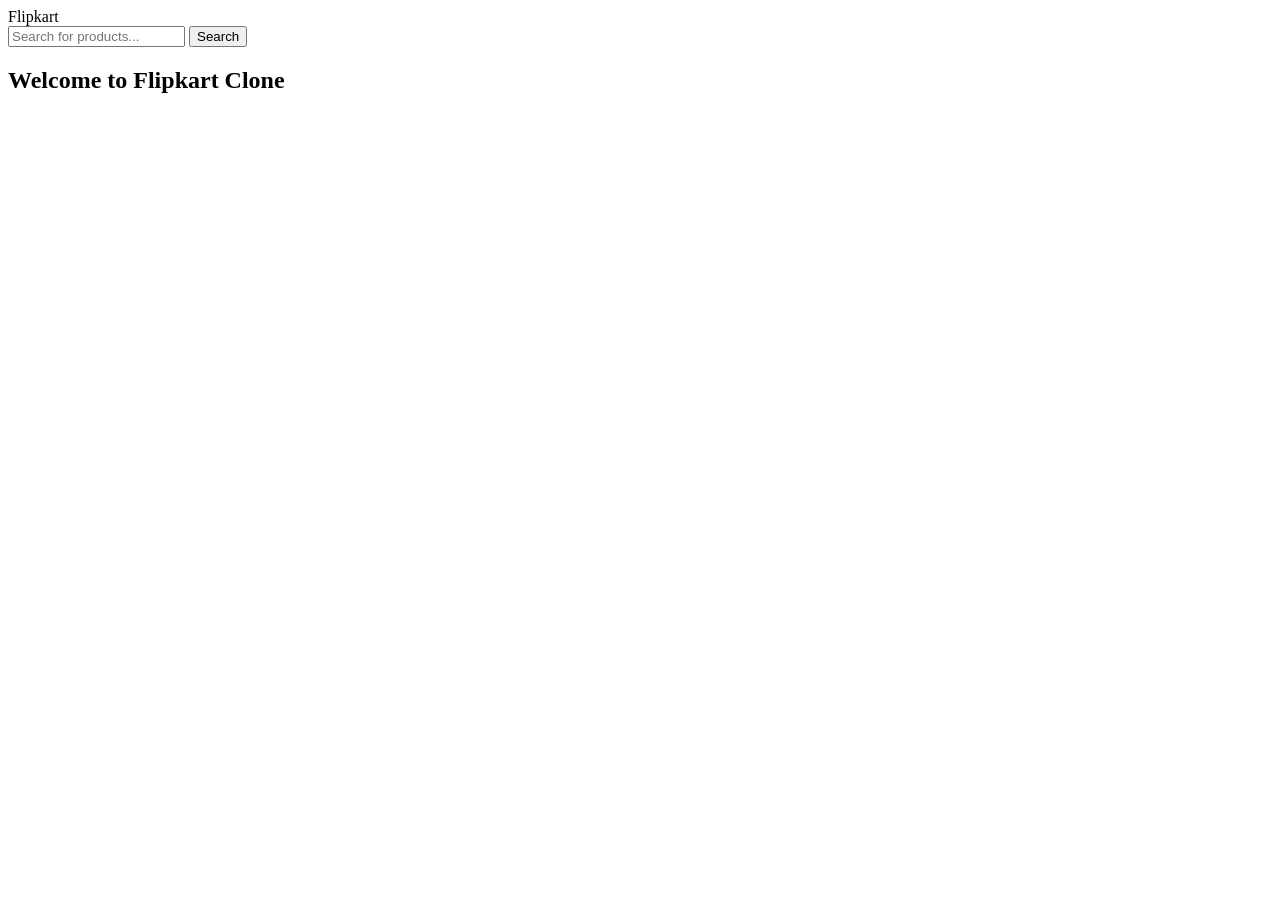
==== index.html @ 3dc97d8c "Add initial HTML structure for Flipkart Clone" ====
<!DOCTYPE html>
<html lang="en">
<head>
  <meta charset="UTF-8">
  <title>Flipkart Clone</title>
  <link rel="stylesheet" href="style.css">
</head>
<body>

  <!-- Navbar -->
  <header>
    <div class="logo">Flipkart</div>
    <input type="text" id="search" placeholder="Search for products...">
    <button onclick="searchProduct()">Search</button>
  </header>

  <!-- Banner -->
  <section class="banner">
    <h1>Welcome to Flipkart Clone</h1>
  </section>

  <!-- Products -->
  <section class="products" id="productList">
  </section>

  <script src="script.js"></script>
</body>
</html>
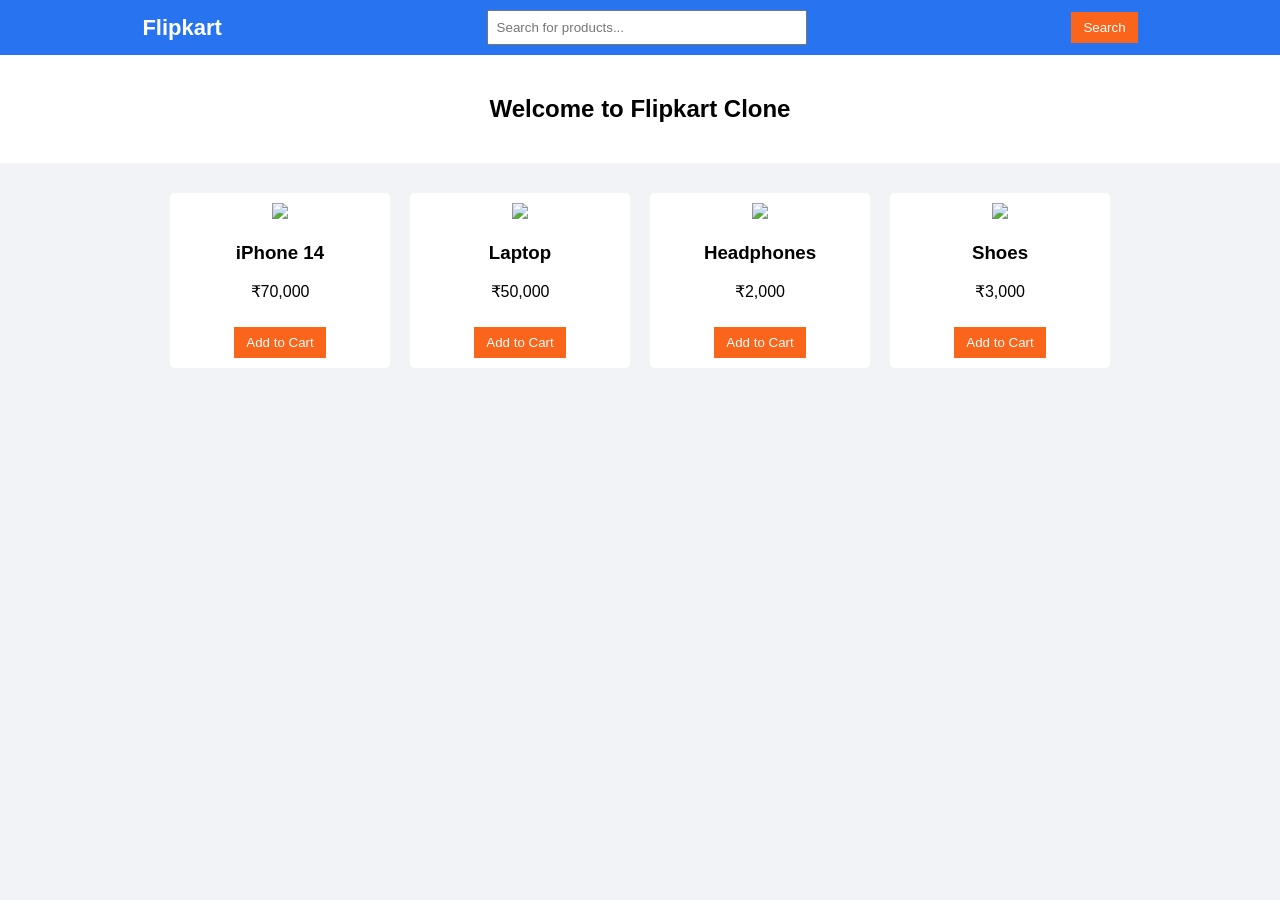
==== commit 1f0f1bfe: "Update website design" ====
--- a/index.html
+++ b/index.html
@@ -25,4 +25,4 @@
 
   <script src="script.js"></script>
 </body>
-</html>
+</html>
--- a/style.css
+++ b/style.css
@@ -0,0 +1,65 @@
+body {
+  margin: 0;
+  font-family: Arial, sans-serif;
+  background-color: #f1f3f6;
+}
+
+/* Navbar */
+header {
+  background-color: #2874f0;
+  color: white;
+  display: flex;
+  padding: 10px;
+  align-items: center;
+  justify-content: space-around;
+}
+
+.logo {
+  font-size: 22px;
+  font-weight: bold;
+}
+
+input {
+  padding: 8px;
+  width: 300px;
+}
+
+button {
+  padding: 8px 12px;
+  background-color: #fb641b;
+  border: none;
+  color: white;
+  cursor: pointer;
+}
+
+/* Banner */
+.banner {
+  background-color: white;
+  text-align: center;
+  padding: 20px;
+}
+
+/* Products */
+.products {
+  display: flex;
+  flex-wrap: wrap;
+  justify-content: center;
+  padding: 20px;
+}
+
+.product {
+  background: white;
+  margin: 10px;
+  padding: 10px;
+  width: 200px;
+  text-align: center;
+  border-radius: 5px;
+}
+
+.product img {
+  width: 100%;
+}
+
+.product button {
+  margin-top: 10px;
+}
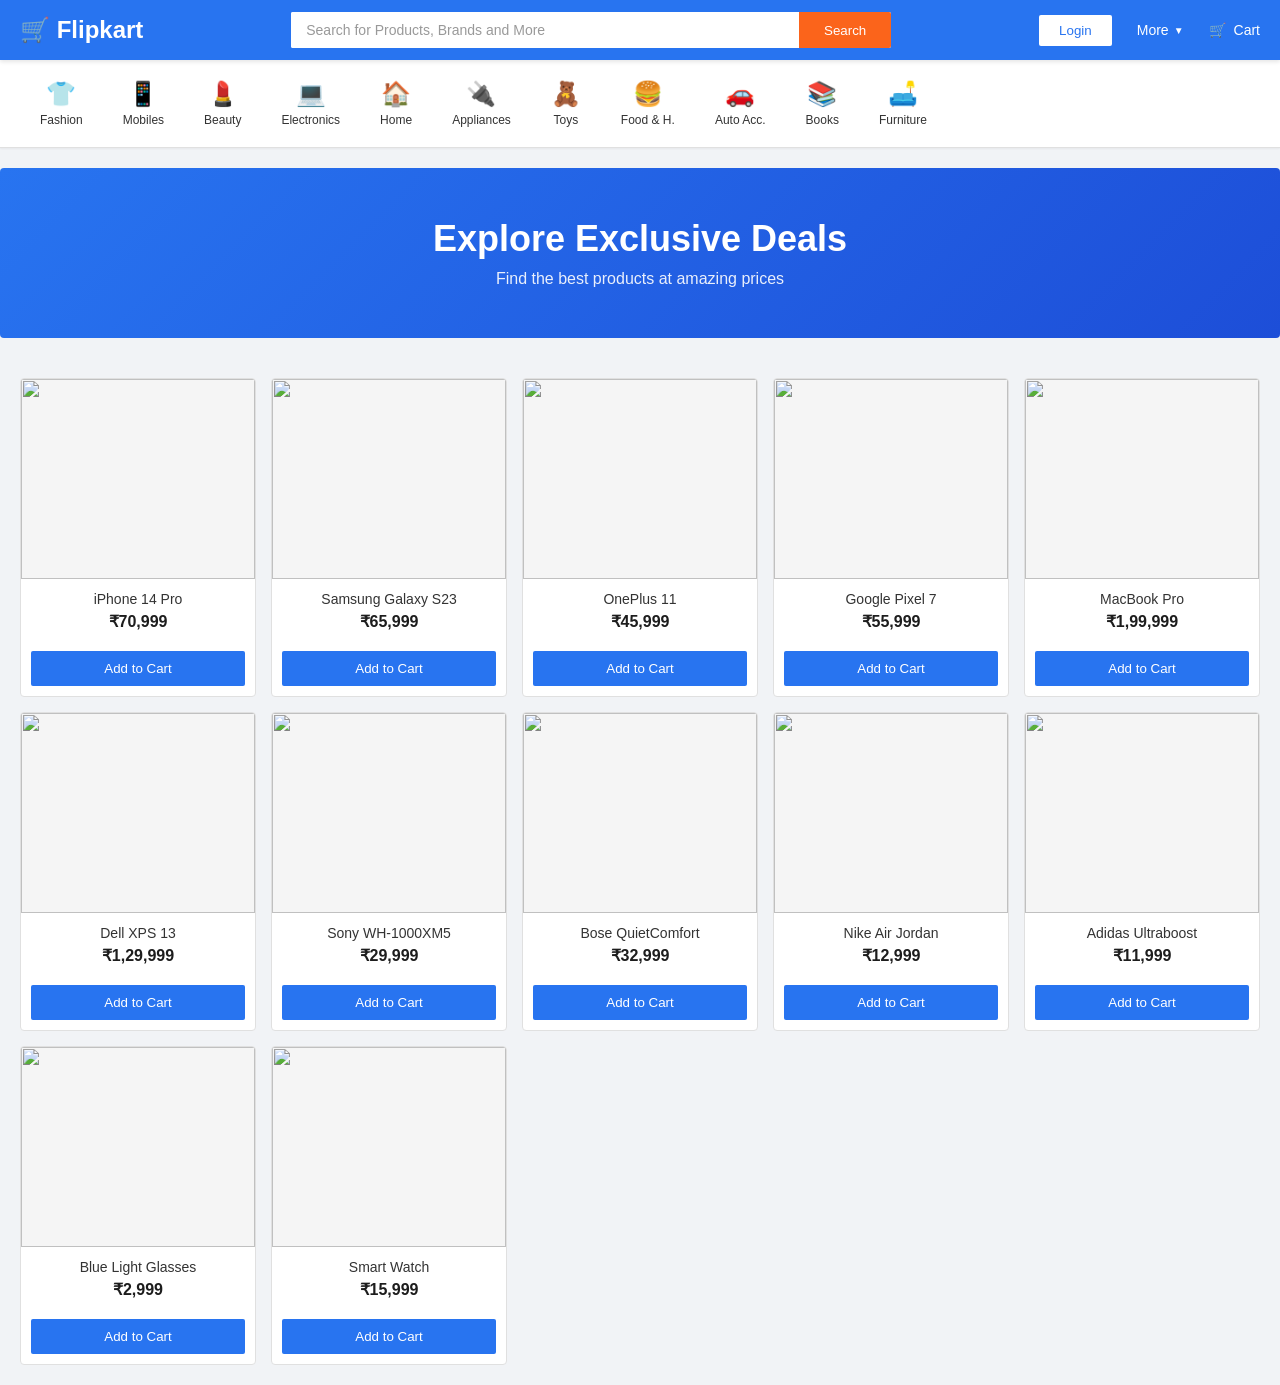
==== commit e379715f: "Redesign website with modern Flipkart UI" ====
--- a/index.html
+++ b/index.html
@@ -2,25 +2,96 @@
 <html lang="en">
 <head>
   <meta charset="UTF-8">
+  <meta name="viewport" content="width=device-width, initial-scale=1.0">
   <title>Flipkart Clone</title>
   <link rel="stylesheet" href="style.css">
 </head>
 <body>
 
-  <!-- Navbar -->
-  <header>
-    <div class="logo">Flipkart</div>
-    <input type="text" id="search" placeholder="Search for products...">
-    <button onclick="searchProduct()">Search</button>
+  <!-- Top Navbar -->
+  <header class="top-header">
+    <div class="header-container">
+      <div class="logo">🛒 Flipkart</div>
+      <div class="search-container">
+        <input type="text" id="search" placeholder="Search for Products, Brands and More">
+        <button class="search-btn" onclick="searchProduct()">Search</button>
+      </div>
+      <div class="header-actions">
+        <button class="login-btn">Login</button>
+        <div class="more-menu">
+          <span>More</span>
+          <span class="dropdown-icon">▼</span>
+        </div>
+        <div class="cart">
+          <span>🛒</span>
+          <span>Cart</span>
+        </div>
+      </div>
+    </div>
   </header>
 
-  <!-- Banner -->
+  <!-- Category Navigation -->
+  <nav class="category-nav">
+    <div class="nav-container">
+      <div class="category-item">
+        <span class="icon">👕</span>
+        <span>Fashion</span>
+      </div>
+      <div class="category-item">
+        <span class="icon">📱</span>
+        <span>Mobiles</span>
+      </div>
+      <div class="category-item">
+        <span class="icon">💄</span>
+        <span>Beauty</span>
+      </div>
+      <div class="category-item">
+        <span class="icon">💻</span>
+        <span>Electronics</span>
+      </div>
+      <div class="category-item">
+        <span class="icon">🏠</span>
+        <span>Home</span>
+      </div>
+      <div class="category-item">
+        <span class="icon">🔌</span>
+        <span>Appliances</span>
+      </div>
+      <div class="category-item">
+        <span class="icon">🧸</span>
+        <span>Toys</span>
+      </div>
+      <div class="category-item">
+        <span class="icon">🍔</span>
+        <span>Food & H.</span>
+      </div>
+      <div class="category-item">
+        <span class="icon">🚗</span>
+        <span>Auto Acc.</span>
+      </div>
+      <div class="category-item">
+        <span class="icon">📚</span>
+        <span>Books</span>
+      </div>
+      <div class="category-item">
+        <span class="icon">🛋️</span>
+        <span>Furniture</span>
+      </div>
+    </div>
+  </nav>
+
+  <!-- Banner/Carousel -->
   <section class="banner">
-    <h1>Welcome to Flipkart Clone</h1>
+    <div class="banner-content">
+      <h1>Explore Exclusive Deals</h1>
+      <p>Find the best products at amazing prices</p>
+    </div>
   </section>
 
   <!-- Products -->
-  <section class="products" id="productList">
+  <section class="products-container">
+    <div class="products" id="productList">
+    </div>
   </section>
 
   <script src="script.js"></script>
--- a/style.css
+++ b/style.css
@@ -1,65 +1,287 @@
+* {
+  margin: 0;
+  padding: 0;
+  box-sizing: border-box;
+}
+
 body {
-  margin: 0;
-  font-family: Arial, sans-serif;
+  font-family: -apple-system, BlinkMacSystemFont, 'Segoe UI', 'Helvetica Neue', sans-serif;
   background-color: #f1f3f6;
 }
 
-/* Navbar */
-header {
+/* Top Header */
+.top-header {
   background-color: #2874f0;
   color: white;
-  display: flex;
-  padding: 10px;
-  align-items: center;
-  justify-content: space-around;
+  padding: 12px 0;
+  box-shadow: 0 2px 4px rgba(0, 0, 0, 0.1);
+  position: sticky;
+  top: 0;
+  z-index: 100;
+}
+
+.header-container {
+  max-width: 1400px;
+  margin: 0 auto;
+  display: flex;
+  align-items: center;
+  justify-content: space-between;
+  padding: 0 20px;
+  gap: 20px;
 }
 
 .logo {
-  font-size: 22px;
+  font-size: 24px;
   font-weight: bold;
-}
-
-input {
-  padding: 8px;
-  width: 300px;
-}
-
-button {
-  padding: 8px 12px;
+  white-space: nowrap;
+  min-width: fit-content;
+}
+
+.search-container {
+  flex: 1;
+  display: flex;
+  background: white;
+  border-radius: 2px;
+  overflow: hidden;
+  max-width: 600px;
+}
+
+#search {
+  flex: 1;
+  border: none;
+  padding: 10px 15px;
+  font-size: 14px;
+  outline: none;
+  color: #333;
+}
+
+#search::placeholder {
+  color: #999;
+}
+
+.search-btn {
   background-color: #fb641b;
   border: none;
   color: white;
-  cursor: pointer;
+  padding: 10px 25px;
+  cursor: pointer;
+  font-weight: 500;
+  transition: background-color 0.2s;
+}
+
+.search-btn:hover {
+  background-color: #e55a0f;
+}
+
+.header-actions {
+  display: flex;
+  align-items: center;
+  gap: 25px;
+  font-size: 14px;
+}
+
+.login-btn {
+  background: white;
+  color: #2874f0;
+  border: none;
+  padding: 8px 20px;
+  cursor: pointer;
+  font-weight: 500;
+  border-radius: 2px;
+  transition: background-color 0.2s;
+}
+
+.login-btn:hover {
+  background: #f0f0f0;
+}
+
+.more-menu {
+  display: flex;
+  align-items: center;
+  gap: 5px;
+  cursor: pointer;
+  transition: opacity 0.2s;
+}
+
+.more-menu:hover {
+  opacity: 0.8;
+}
+
+.dropdown-icon {
+  font-size: 10px;
+}
+
+.cart {
+  display: flex;
+  align-items: center;
+  gap: 8px;
+  cursor: pointer;
+  transition: opacity 0.2s;
+}
+
+.cart:hover {
+  opacity: 0.8;
+}
+
+/* Category Navigation */
+.category-nav {
+  background-color: white;
+  border-bottom: 1px solid #e0e0e0;
+  padding: 10px 0;
+  overflow-x: auto;
+  box-shadow: 0 1px 2px rgba(0, 0, 0, 0.05);
+}
+
+.nav-container {
+  max-width: 1400px;
+  margin: 0 auto;
+  display: flex;
+  gap: 0;
+  padding: 0 20px;
+  overflow-x: auto;
+}
+
+.category-item {
+  display: flex;
+  flex-direction: column;
+  align-items: center;
+  gap: 5px;
+  padding: 10px 20px;
+  cursor: pointer;
+  text-align: center;
+  white-space: nowrap;
+  color: #333;
+  font-size: 12px;
+  font-weight: 500;
+  transition: color 0.2s;
+  min-width: fit-content;
+}
+
+.category-item:hover {
+  color: #2874f0;
+}
+
+.category-item .icon {
+  font-size: 24px;
 }
 
 /* Banner */
 .banner {
-  background-color: white;
-  text-align: center;
+  background: linear-gradient(135deg, #2874f0 0%, #1d4ed8 100%);
+  color: white;
+  text-align: center;
+  padding: 50px 20px;
+  margin: 20px 0;
+  border-radius: 4px;
+  margin: 20px auto;
+  max-width: 1400px;
+  margin-left: auto;
+  margin-right: auto;
+  margin-bottom: 20px;
+}
+
+.banner-content h1 {
+  font-size: 36px;
+  margin-bottom: 10px;
+  font-weight: 600;
+}
+
+.banner-content p {
+  font-size: 16px;
+  opacity: 0.9;
+}
+
+/* Products Section */
+.products-container {
+  max-width: 1400px;
+  margin: 0 auto;
   padding: 20px;
 }
 
-/* Products */
 .products {
-  display: flex;
-  flex-wrap: wrap;
-  justify-content: center;
-  padding: 20px;
+  display: grid;
+  grid-template-columns: repeat(auto-fill, minmax(200px, 1fr));
+  gap: 15px;
+  width: 100%;
 }
 
 .product {
   background: white;
+  border-radius: 4px;
+  overflow: hidden;
+  transition: transform 0.2s, box-shadow 0.2s;
+  border: 1px solid #e0e0e0;
+  display: flex;
+  flex-direction: column;
+}
+
+.product:hover {
+  transform: translateY(-5px);
+  box-shadow: 0 4px 12px rgba(0, 0, 0, 0.15);
+}
+
+.product img {
+  width: 100%;
+  height: 200px;
+  object-fit: cover;
+  background: #f5f5f5;
+}
+
+.product h3 {
+  padding: 12px 10px 5px;
+  font-size: 14px;
+  color: #333;
+  font-weight: 500;
+  text-align: center;
+}
+
+.product p {
+  padding: 0 10px 10px;
+  font-size: 16px;
+  font-weight: bold;
+  color: #1d1d1d;
+  text-align: center;
+}
+
+.product button {
   margin: 10px;
   padding: 10px;
-  width: 200px;
-  text-align: center;
-  border-radius: 5px;
-}
-
-.product img {
-  width: 100%;
-}
-
-.product button {
-  margin-top: 10px;
+  background-color: #2874f0;
+  border: none;
+  color: white;
+  cursor: pointer;
+  font-weight: 500;
+  border-radius: 2px;
+  transition: background-color 0.2s;
+}
+
+.product button:hover {
+  background-color: #1d4ed8;
+}
+
+/* Responsive */
+@media (max-width: 768px) {
+  .header-container {
+    flex-wrap: wrap;
+    gap: 10px;
+  }
+  
+  .search-container {
+    max-width: 100%;
+    order: 3;
+    flex-basis: 100%;
+  }
+  
+  .header-actions {
+    gap: 15px;
+    font-size: 12px;
+  }
+  
+  .products {
+    grid-template-columns: repeat(auto-fill, minmax(150px, 1fr));
+  }
+  
+  .banner-content h1 {
+    font-size: 24px;
+  }
 }
